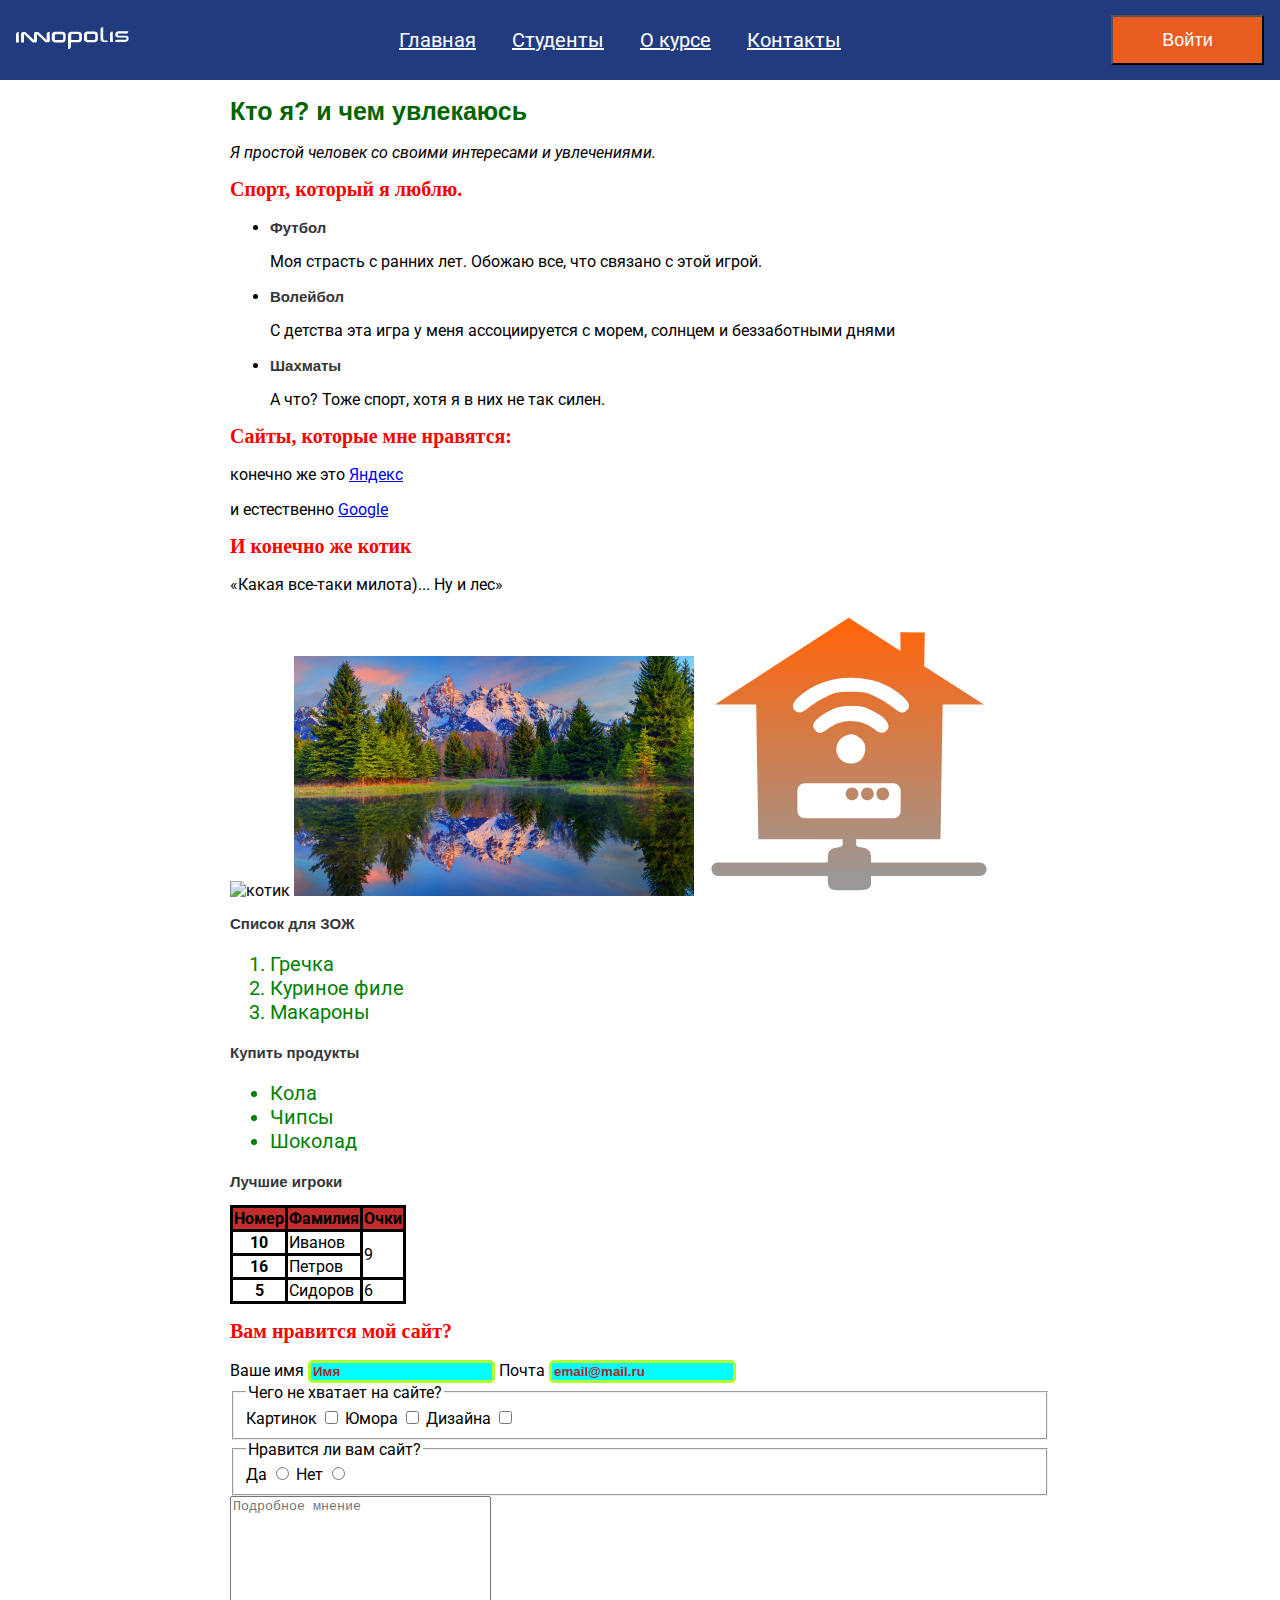
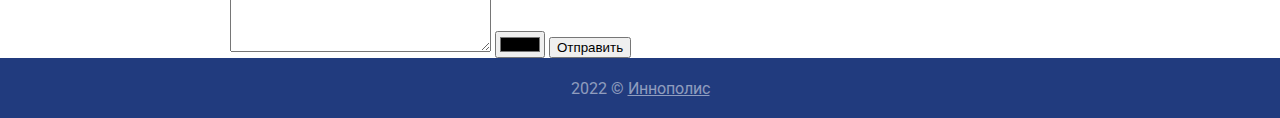
==== pages/mypage/mypage.html @ 3f8145ad "Add files via upload" ====
<!DOCTYPE html>
<html lang="ru">
  <head>
    <meta charset="UTF-8">
    <meta http-equiv="X-UA-Compatible" content="IE=edge">
    <meta name="viewport" content="width=device-width, initial-scale=1.0">
    <link rel="preconnect" href="https://fonts.googleapis.com">
    <link rel="preconnect" href="https://fonts.gstatic.com" crossorigin>
    <link href="https://fonts.googleapis.com/css2?family=Roboto:ital,wght@0,400;0,700;1,400&display=swap" rel="stylesheet">
    <link href="https://fonts.googleapis.com/css2?family=Lobster&display=swap" rel="stylesheet">
    <link rel="stylesheet" href="./mypage.css">
    <script defer src="../../js/login-popup.js"></script>
    <title>Обо мне)</title>
  </head>
  <body class="root">
    <header class="header">
      <a class="logo" href="#">
        <img class="site-logo" src="../../images/logo.svg" alt="Логотип">
      </a>
      <ul class="site-menu">
        <li class="heading">
          <a class="menu-link" href="../../index.html">Главная</a>
        </li>
        <li class="heading">
          <a class="menu-link" href="../students/students.html">Студенты</a>
        </li>
        <li class="heading">
          <a class="menu-link" href="../about/about.html">О курсе</a>
        </li>
        <li class="heading">
          <a class="menu-link" href="../contacts/contacts.html">Контакты</a>
        </li>       
      </ul>
      <button class="login-button">Войти</button> 
      <div class="overlay">
         <div class="popup">
            <img src="../../images/close.svg" alt="иконка закрытия" class="popup-close">
            <h2 class="popup-title">Войти на сайт</h2>
            <form class="login-form" action="" metod="GET">
            <input class="login-input" name="login" type="text" placeholder="Логин" required="">
            <input class="password-input" name="password" type="password" placeholder="Пароль" required="">
            <button class="login-button" type="submit">Войти</button></form>
         </div>  
      </div>
    </header>
    <main class="main">     
      <h1><strong>Кто я? и чем увлекаюсь</strong></h1>
      <p><em>Я простой человек со своими интересами и увлечениями.</em></p>
  
      <h2>Спорт, который я люблю.</h2>
      <ul>
      <li><h3>Футбол</h3></li>
      <p>Моя страсть с ранних лет. Обожаю все, что связано с этой игрой.</p>
      <li><h3>Волейбол</h3></li>
      <p>С детства эта игра у меня ассоциируется с морем, солнцем и беззаботными днями</p>
      <li><h3>Шахматы</h3></li>
      <p>А что? Тоже спорт, хотя я в них не так силен.</p>
      </ul>
      <h2>Сайты, которые мне нравятся:</h2>
      <p>конечно же это <a href="https://yandex.ru">Яндекс</a></p>
      <p>и естественно <a href="google.ru">Google</a></p>   
      <h2>И конечно же котик</h2>
      <p><q>Какая все-таки милота)... Ну и лес</q></p>  
      <img src="https://mobimg.b-cdn.net/v3/fetch/fe/fe22186dba2df35f07573604aa8a0e63.jpeg" width="300" height="300"
          alt="котик">
     <img class="forest" src="../../images/park.jpg" width="300" height="200" alt="лес"> 
     <object class="wifi" data="../../images/wifi.svg" type="image/svg+xml"></object>  
     <h3>Список для ЗОЖ</h3>
      <ol class="food">
       <li>Гречка</li>
       <li>Куриное филе</li>
       <li>Макароны</li>
      </ol>  
     <h3>Купить продукты</h3>
      <ul class="food">
       <li>Кола</li>
       <li>Чипсы</li>
       <li>Шоколад</li>
      </ul>  
     <h3>Лучшие игроки</h3>
     <table class="players">
      <tr style="background-color: rgb(193, 45, 45);">
        <th>Номер</th>
        <th>Фамилия</th>
        <th>Очки</th>
      </tr>
      <tr>
        <th>10</th>
        <td>Иванов</td>
        <td rowspan="2">9</td>
      </tr>
      <tr>
        <th>16</th>
        <td>Петров</td>
            </tr>
      <tr>
        <th>5</th>
        <td>Сидоров</td>
              <td>6</td>
            </tr>
     </table>  
     <h2>Вам нравится мой сайт?</h2>  
    <form action="" metod="get">
     <label for="name">Ваше имя</label>
     <input class="name-input" id="name" type="text" name="name" required placeholder="Имя">
     <label for="email">Почта</label>
     <input class="name-input" id="email" type="email" name="emai" required placeholder="email@mail.ru">  
     <fieldset>
     <legend>Чего не хватает на сайте?</legend>
     <label for="pictures">Картинок</label>
     <input id="pictures" type="checkbox" name="info" value="pictures">
     <label for="fan">Юмора</label>
     <input id="fan" type="checkbox" name="info" value="fun">
     <label for="design">Дизайна</label>
     <input id="design" type="checkbox" name="info" value="design">
    </fieldset>  
    <fieldset>
     <legend>Нравится ли вам сайт?</legend>
     <label for="yes">Да</label>
     <input id="yes" type="radio" name="choise" value="yes">
     <label for="no">Нет</label>
     <input id="no" type="radio" name="choise" value="no">
    </fieldset>
     <textarea name="text" id="text" cols="30" rows="10" placeholder="Подробное мнение"></textarea>
     <input type="color" name="color" id="">  
    <button type="submit">Отправить</button>  
    </form>
  </main>
    <footer class="footer">
      <p class="copywrite">2022 &copy;
        <a class="innopolis-link" target="_blank" href="https://innopolis.com">Иннополис</a>
      </p>
    </footer>
  </body>
</html>
---- pages/mypage/mypage.css ----
.root {
    min-height: 100vh;
    display: flex;
    flex-direction: column;
    font-family: 'Roboto', sans-serif;
    margin: 0;
}

.header {
    box-sizing: border-box;
    max-width: 1300px;
    width: 100%;
    margin: 0 auto;
    padding: 0 16px;
    min-height: 80px;
    display: flex;
    flex-wrap: wrap;
    justify-content: space-between;
    background-color: #213b7e;
    align-items: center;
}

.logo {
    transition: .3s ease;
}

.site-logo {
    width: 100%;
}

.site-menu {
    align-self: stretch;
    display: flex;
    flex-wrap: wrap;
    list-style: none;
    margin: 0;
    padding: 0;
    min-height: 80px;
}

.heading {
    display: flex;
}

.menu-link {
    display: flex;
    align-items: center;
    font-style: normal;
    font-weight: 400;
    font-size: 20px;
    color: #fff;
    padding: 0 18px;
    transition: .3s ease;
}

.menu-link:hover {
    color: #213b7e;
    background-color: #fff;
    text-decoration: none;
}

.login-button {
    display: flex;
    justify-content: center;
    align-items: center;
    width: 153px;
    min-height: 50px;
    font-style: normal;
    font-weight: 400;
    font-size: 18px;
    color: #fff;
    background-color: #ea5d21;
    text-decoration: none;
    transition: .3s ease;
}

.login-button:hover {
    background: rgba(0,0,0,0);
    color: #3a7999;
    box-shadow: inset 0 0 0 3px #3a7999;
}

.popup-title {
    display: flex;
    align-items: center;
    flex-direction: column;
    font-style: normal;
    font-weight: 400;
    font-size: 24px;
    line-height: 28px;
    margin-top: 26px;
    margin-bottom: 36px;   
}

.overlay {
    display: flex;
    visibility: hidden;
    opacity: 0;
    transition: visibility 0s, opacity 0.5s linear;
    width: 100%;
    height: 100%;
    z-index: 2;
    align-items: center;
    justify-content: center;
    position: fixed;    
    top: 0;
    left: 0;
    border: 1px solid #808080;
    background-color: rgba(0,0,0,0.4);    
}

.active {
    display: flex;
    visibility: visible;
    opacity: 1;
}

.popup {  
    flex-direction: column;
    background: #fff;
    width: 100%; 
    max-width: 500px;
    min-height: 418px;    
    display: flex;    
    align-items: center;    
    position: relative;
    transform: translate(0, -50px); 
    background-color: #fff;
    border: 1px solid #213b7e;
    box-shadow: 5px 5px 4px 0 rgba(0,0,0,0.25);
}

.popup-close {
    position: absolute;
    top: -30px;
    right: -25px;
}

.login-form {
    display: flex;
    align-items: center;
    flex-direction: column;   
}

.login-input {
    display: flex;
    align-items: center;
    flex-direction: column;
    width: 444px;
    min-height: 55px;
    margin-bottom: 56px;
    border: 1px solid #808080;
    font-style: normal;
    font-weight: 400;
    font-size: 24px;
    line-height: 28px;
}

.password-input {
    font-style: normal;
    font-weight: 400;
    font-size: 24px;
    line-height: 28px;
    display: flex;
    align-items: center;
    flex-direction: column;
    width: 444px;
    min-height: 55px;
    margin-bottom: 56px;
    border: 1px solid #808080;
}

/* Main */
.main {  
    box-sizing: border-box;    
    width: 100%;
    max-width: 820px;
    margin: 0 auto;
    flex-grow: 1;
}

h1{
    color:darkgreen;
    font-size:25px;
    font-family: Verdana, Geneva, Tahoma, sans-serif;
}

h2{
    color:red;
    font-size:20px;
    font-family: 'Times New Roman', Times, serif;
}

h3{
    color: #363636;
    font-size:15px;
    font-family: Verdana, Geneva, Tahoma, sans-serif;
}

.forest{
    width: 400px;
	height: auto;
}

.wifi{
    width: 300px;
	height: auto;
}

.food{
    color: green;
    font-size: 20px;
}

.players{
    border-collapse: collapse;
}
   .players th,
   .players td{
    border: 3px solid black !important;
}
.name-input{
    border: 3px solid greenyellow;
    border-radius: 5px;
    background-color: aqua;
    color: blueviolet;
   }

.name-input::placeholder {
    color: brown;
    font-weight: 600;
}


/* Footer */
.footer {
    box-sizing: border-box;
    width: 100%;
    max-width: 1300px;
    margin: 0 auto;
    padding: 0 16px;
    height: 60px;
    display: flex;
    flex-wrap: wrap;
    justify-content: center;
    background-color: #213b7e;
    align-items: center;
}

.copywrite {
    color: rgba(255,255,255,0.5);
}

.innopolis-link {
    transition: .3s ease;
    color: rgba(255,255,255,0.5);
}

@media (max-width: 930px) {
    .main {
        box-sizing: border-box;
        padding: 0 2vw;
    }
    .header {
        justify-content: center;
        padding: 1em 16px;
        gap: 1em;
    }
    .site-logo {
        width: 100%;
        min-height: 80px;
    }
    .site-menu {
        justify-content: center ;
    }
    .main-heading {
        text-align: center;
        margin-left: 0;
    }   
    .login-input {
        width: 100%;
        max-width: 300px;
    }
    .password-input {
        width: 100%;
        max-width: 300px;
    }
    .popup-close {
        position: absolute;
        top: -30px;
        right: 0px;
    }
    .video {
        width: 100%;
        max-width: 820px;
        min-height: 550px;
        margin-bottom: 50px;
    }
    .about {
        text-align: center;        
    }   
}
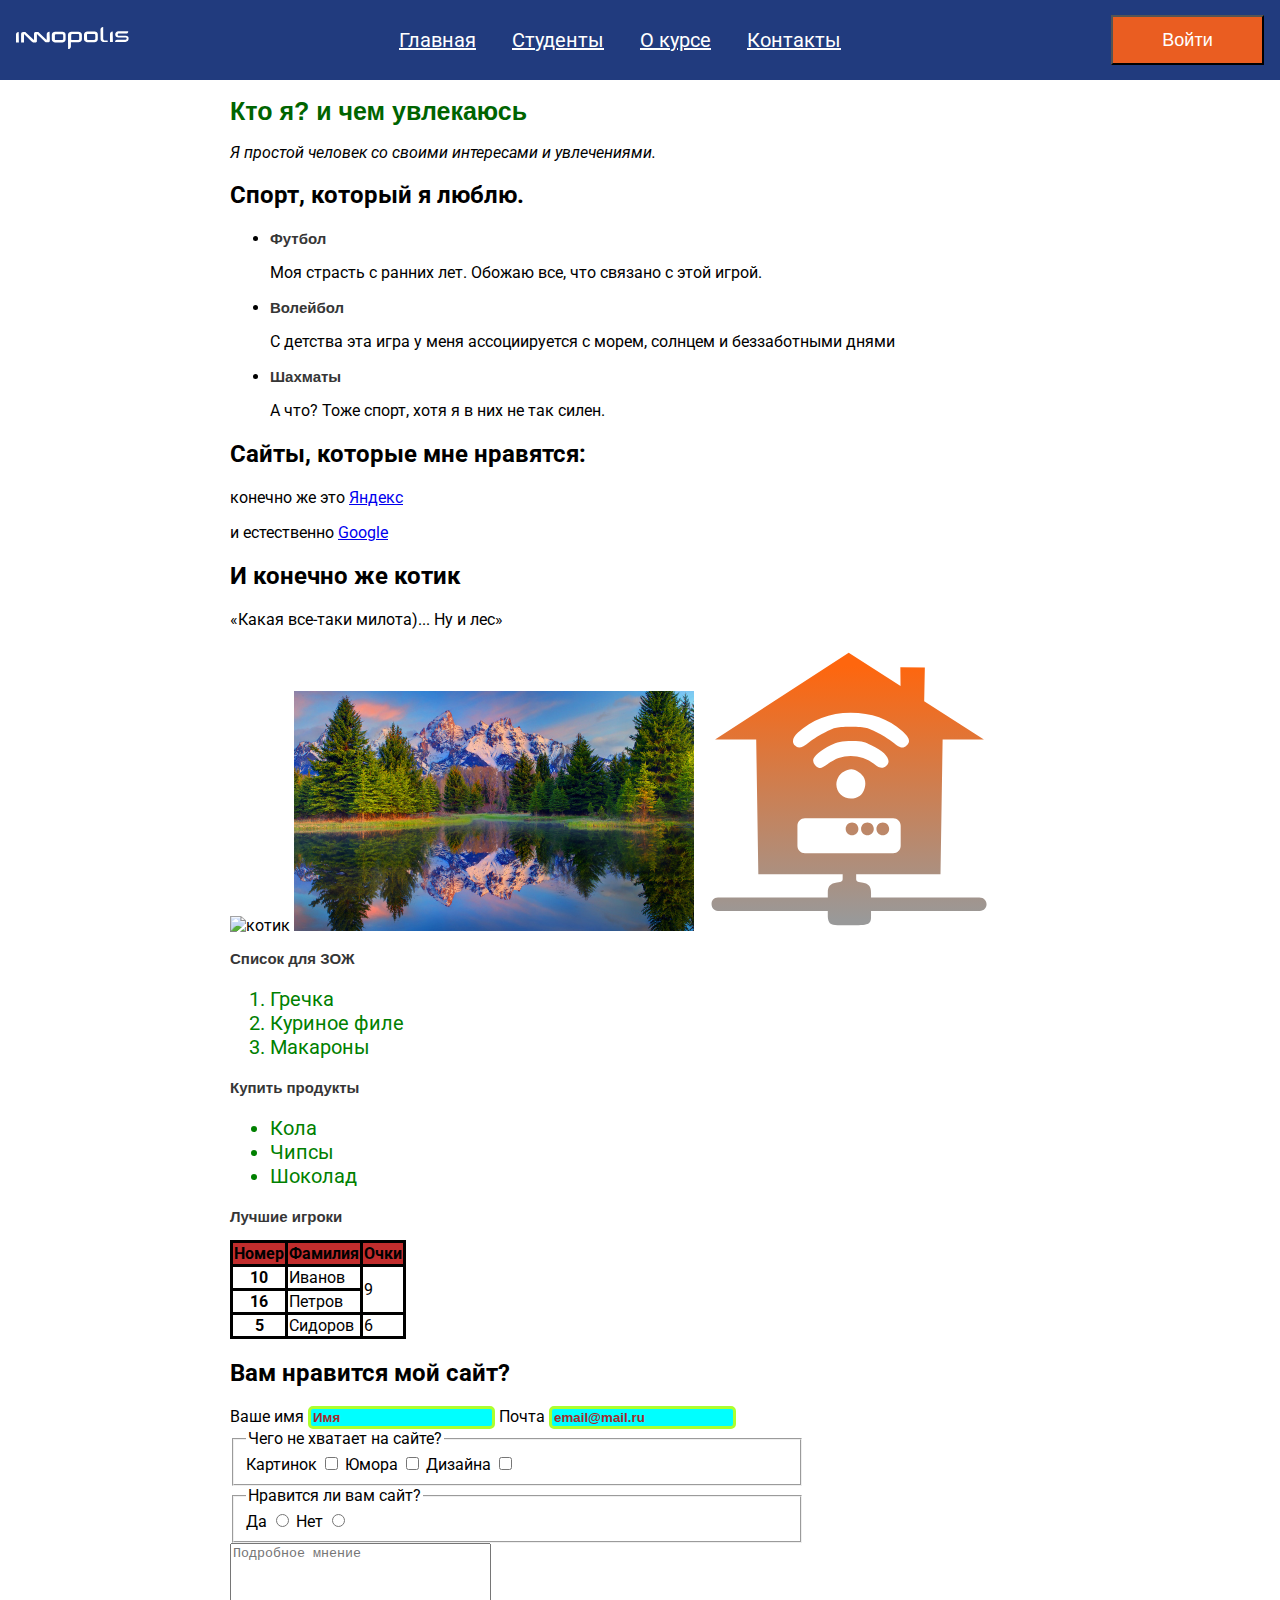
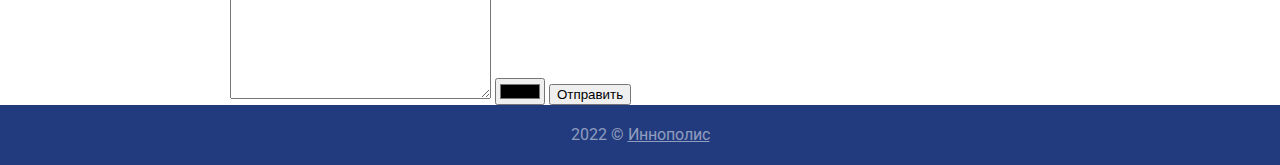
==== commit 73601ff1: "Add files via upload" ====
--- a/pages/mypage/mypage.html
+++ b/pages/mypage/mypage.html
@@ -45,8 +45,7 @@
     </header>
     <main class="main">     
       <h1><strong>Кто я? и чем увлекаюсь</strong></h1>
-      <p><em>Я простой человек со своими интересами и увлечениями.</em></p>
-  
+      <p><em>Я простой человек со своими интересами и увлечениями.</em></p>  
       <h2>Спорт, который я люблю.</h2>
       <ul>
       <li><h3>Футбол</h3></li>
@@ -61,8 +60,8 @@
       <p>и естественно <a href="google.ru">Google</a></p>   
       <h2>И конечно же котик</h2>
       <p><q>Какая все-таки милота)... Ну и лес</q></p>  
-      <img src="https://mobimg.b-cdn.net/v3/fetch/fe/fe22186dba2df35f07573604aa8a0e63.jpeg" width="300" height="300"
-          alt="котик">
+      <img src="https://mobimg.b-cdn.net/v3/fetch/fe/fe22186dba2df35f07573604aa8a0e63.jpeg"
+       width="300" height="300" alt="котик">
      <img class="forest" src="../../images/park.jpg" width="300" height="200" alt="лес"> 
      <object class="wifi" data="../../images/wifi.svg" type="image/svg+xml"></object>  
      <h3>Список для ЗОЖ</h3>
@@ -100,7 +99,7 @@
             </tr>
      </table>  
      <h2>Вам нравится мой сайт?</h2>  
-    <form action="" metod="get">
+    <form class="form" action="" metod="get">
      <label for="name">Ваше имя</label>
      <input class="name-input" id="name" type="text" name="name" required placeholder="Имя">
      <label for="email">Почта</label>
--- a/pages/mypage/mypage.css
+++ b/pages/mypage/mypage.css
@@ -134,6 +134,17 @@
     position: absolute;
     top: -30px;
     right: -25px;
+    border: 4px double #bd6c46;
+    border-radius: 50%;
+    overflow: hidden;
+    -webkit-transition: all 0.6s ease;
+    transition: all 0.6s ease;
+}
+
+.popup-close:hover {
+    border-radius: 50%;
+    -webkit-transform: rotate(360deg);
+    transform: rotate(360deg);   
 }
 
 .login-form {
@@ -183,12 +194,6 @@
     color:darkgreen;
     font-size:25px;
     font-family: Verdana, Geneva, Tahoma, sans-serif;
-}
-
-h2{
-    color:red;
-    font-size:20px;
-    font-family: 'Times New Roman', Times, serif;
 }
 
 h3{
@@ -231,6 +236,9 @@
     font-weight: 600;
 }
 
+.form {
+    width: 70%;
+}
 
 /* Footer */
 .footer {
@@ -290,14 +298,5 @@
         top: -30px;
         right: 0px;
     }
-    .video {
-        width: 100%;
-        max-width: 820px;
-        min-height: 550px;
-        margin-bottom: 50px;
-    }
-    .about {
-        text-align: center;        
-    }   
-}
-
+}
+
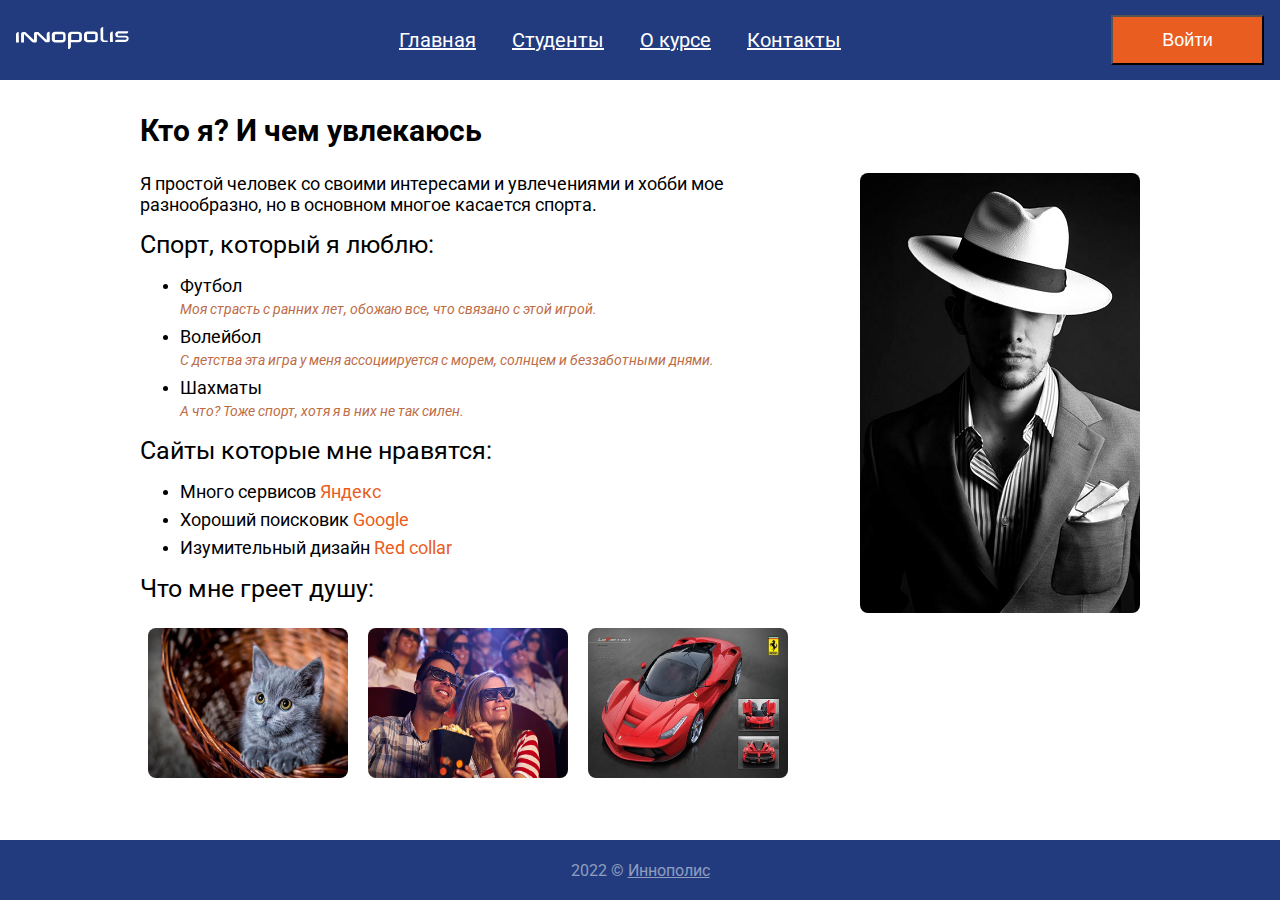
==== commit c84fc360: "Add files via upload" ====
--- a/pages/mypage/mypage.html
+++ b/pages/mypage/mypage.html
@@ -36,7 +36,7 @@
          <div class="popup">
             <img src="../../images/close.svg" alt="иконка закрытия" class="popup-close">
             <h2 class="popup-title">Войти на сайт</h2>
-            <form class="login-form" action="" metod="GET">
+            <form class="login-form" action="#" metod="GET">
             <input class="login-input" name="login" type="text" placeholder="Логин" required="">
             <input class="password-input" name="password" type="password" placeholder="Пароль" required="">
             <button class="login-button" type="submit">Войти</button></form>
@@ -44,87 +44,44 @@
       </div>
     </header>
     <main class="main">     
-      <h1><strong>Кто я? и чем увлекаюсь</strong></h1>
-      <p><em>Я простой человек со своими интересами и увлечениями.</em></p>  
-      <h2>Спорт, который я люблю.</h2>
-      <ul>
-      <li><h3>Футбол</h3></li>
-      <p>Моя страсть с ранних лет. Обожаю все, что связано с этой игрой.</p>
-      <li><h3>Волейбол</h3></li>
-      <p>С детства эта игра у меня ассоциируется с морем, солнцем и беззаботными днями</p>
-      <li><h3>Шахматы</h3></li>
-      <p>А что? Тоже спорт, хотя я в них не так силен.</p>
-      </ul>
-      <h2>Сайты, которые мне нравятся:</h2>
-      <p>конечно же это <a href="https://yandex.ru">Яндекс</a></p>
-      <p>и естественно <a href="google.ru">Google</a></p>   
-      <h2>И конечно же котик</h2>
-      <p><q>Какая все-таки милота)... Ну и лес</q></p>  
-      <img src="https://mobimg.b-cdn.net/v3/fetch/fe/fe22186dba2df35f07573604aa8a0e63.jpeg"
-       width="300" height="300" alt="котик">
-     <img class="forest" src="../../images/park.jpg" width="300" height="200" alt="лес"> 
-     <object class="wifi" data="../../images/wifi.svg" type="image/svg+xml"></object>  
-     <h3>Список для ЗОЖ</h3>
-      <ol class="food">
-       <li>Гречка</li>
-       <li>Куриное филе</li>
-       <li>Макароны</li>
-      </ol>  
-     <h3>Купить продукты</h3>
-      <ul class="food">
-       <li>Кола</li>
-       <li>Чипсы</li>
-       <li>Шоколад</li>
-      </ul>  
-     <h3>Лучшие игроки</h3>
-     <table class="players">
-      <tr style="background-color: rgb(193, 45, 45);">
-        <th>Номер</th>
-        <th>Фамилия</th>
-        <th>Очки</th>
-      </tr>
-      <tr>
-        <th>10</th>
-        <td>Иванов</td>
-        <td rowspan="2">9</td>
-      </tr>
-      <tr>
-        <th>16</th>
-        <td>Петров</td>
-            </tr>
-      <tr>
-        <th>5</th>
-        <td>Сидоров</td>
-              <td>6</td>
-            </tr>
-     </table>  
-     <h2>Вам нравится мой сайт?</h2>  
-    <form class="form" action="" metod="get">
-     <label for="name">Ваше имя</label>
-     <input class="name-input" id="name" type="text" name="name" required placeholder="Имя">
-     <label for="email">Почта</label>
-     <input class="name-input" id="email" type="email" name="emai" required placeholder="email@mail.ru">  
-     <fieldset>
-     <legend>Чего не хватает на сайте?</legend>
-     <label for="pictures">Картинок</label>
-     <input id="pictures" type="checkbox" name="info" value="pictures">
-     <label for="fan">Юмора</label>
-     <input id="fan" type="checkbox" name="info" value="fun">
-     <label for="design">Дизайна</label>
-     <input id="design" type="checkbox" name="info" value="design">
-    </fieldset>  
-    <fieldset>
-     <legend>Нравится ли вам сайт?</legend>
-     <label for="yes">Да</label>
-     <input id="yes" type="radio" name="choise" value="yes">
-     <label for="no">Нет</label>
-     <input id="no" type="radio" name="choise" value="no">
-    </fieldset>
-     <textarea name="text" id="text" cols="30" rows="10" placeholder="Подробное мнение"></textarea>
-     <input type="color" name="color" id="">  
-    <button type="submit">Отправить</button>  
-    </form>
-  </main>
+      <h1 class="main-heading"> Кто я? И чем увлекаюсь </h1>  
+       <div class="content-order">
+        <div class="content-order-left">
+      <p class="intro-text">Я простой человек со своими интересами и увлечениями и хобби
+         мое разнообразно, но в основном многое касается спорта.</p>    
+      <h2 class="content-heading">Спорт, который я люблю:</h2>   
+          <ul>
+            <li class="class-center-li"><p class="intro-text-li">Футбол</p></li>
+            <li class="class-center-em"><p class="text-li">
+              Моя страсть с ранних лет, обожаю все, что связано с этой игрой.</p></li>
+            <li class="class-center-li"><p class="intro-text-li">Волейбол</p></li>
+            <li class="class-center-em"><p class="text-li">
+              С детства эта игра у меня ассоциируется с морем, солнцем и беззаботными днями.</p></li>
+            <li class="class-center-li"><p class="intro-text-li">Шахматы</p></li>
+            <li class="class-center-em"><p class="text-li">
+              А что? Тоже спорт, хотя я в них не так силен.</p></li>
+          </ul>          
+          <h2 class="content-heading">Сайты которые мне нравятся:</h2>  
+          <ul>
+          <li class="class-center-li"><p class="intro-text-a">Много сервисов 
+            <a class="intro-a" href="https://yandex.ru" target="_blank">Яндекс</a></p></li>  
+          <li class="class-center-li"><p class="intro-text-a">Хороший поисковик 
+            <a class="intro-a" href="https://google.ru" target="_blank">Google</a></p></li>
+          <li class="class-center-li"><p class="intro-text-a">Изумительный дизайн 
+            <a class="intro-a" href="https://redcollar.ru/" target="_blank">Red collar</a></p></li>
+         </ul>
+         <h2 class="content-heading">Что мне греет душу:</h2>
+          <div class="div-photo-like">
+            <img class="photo-like" src="../../images/cat.jpg" alt="Котик">
+            <img class="photo-like" src="../../images/kino.jpg" alt="Кино">
+            <img class="photo-like" src="../../images/ferrari.jpg" alt="Феррари">
+          </div>
+        </div>
+        <div class="content-order-right">           
+          <div class="photo-ya"></div>
+        </div>
+      </div>
+    </main>
     <footer class="footer">
       <p class="copywrite">2022 &copy;
         <a class="innopolis-link" target="_blank" href="https://innopolis.com">Иннополис</a>
--- a/pages/mypage/mypage.css
+++ b/pages/mypage/mypage.css
@@ -185,60 +185,136 @@
 .main {  
     box-sizing: border-box;    
     width: 100%;
-    max-width: 820px;
+    max-width: 1000px;
     margin: 0 auto;
     flex-grow: 1;
 }
 
-h1{
-    color:darkgreen;
-    font-size:25px;
-    font-family: Verdana, Geneva, Tahoma, sans-serif;
-}
-
-h3{
-    color: #363636;
-    font-size:15px;
-    font-family: Verdana, Geneva, Tahoma, sans-serif;
-}
-
-.forest{
-    width: 400px;
-	height: auto;
-}
-
-.wifi{
-    width: 300px;
-	height: auto;
-}
-
-.food{
-    color: green;
-    font-size: 20px;
-}
-
-.players{
-    border-collapse: collapse;
-}
-   .players th,
-   .players td{
-    border: 3px solid black !important;
-}
-.name-input{
-    border: 3px solid greenyellow;
-    border-radius: 5px;
-    background-color: aqua;
-    color: blueviolet;
-   }
-
-.name-input::placeholder {
-    color: brown;
-    font-weight: 600;
-}
-
-.form {
-    width: 70%;
-}
+.main-heading {
+    font-style: normal;
+    font-weight: 700;
+    font-size: 30px;
+    line-height: 1.17;
+    margin-top: 33px;
+    margin-bottom: 25px;
+}
+
+.content-heading {
+    font-style: normal;
+    font-weight: 400;
+    font-size: 25px;
+    line-height: 1.16;
+    margin-top: 15px;
+    margin-bottom: 10px;
+}
+
+.intro-text {
+    width: 100%;
+    max-width: 700px;
+    font-style: normal;
+    font-weight: 400;
+    font-size: 18px;
+    line-height: 1.17;
+    margin: 0;
+}
+
+.intro-text-li {
+    width: 100%;
+    max-width: 700px;
+    font-style: normal;
+    font-weight: 400;
+    font-size: 18px;
+    line-height: 1.17;
+    margin: 0;
+}
+
+.content-order-left {
+    width: 100%;
+    max-width: 700px;    
+}
+
+.content-order {
+    display: flex;
+    box-sizing: border-box; 
+}
+
+.students {
+    display: flex;
+    flex-wrap: wrap;
+}
+
+.text-li {
+    font-style: italic;
+    font-weight: 400;
+    font-size: 14px;
+    line-height: 17px;
+    color:#bd6c46;
+    margin: 5px 0 8px 0;
+}
+
+.intro-text-a {    
+    font-style: normal;
+    font-weight: 400;
+    font-size: 18px;
+    line-height: 1.17;
+    margin: 7px 0;
+}
+
+.intro-a {
+    text-decoration: none;
+    color:#ea5d21;
+    transition: .3s ease;
+}
+
+.intro-a:visited {
+    color:#3a7999;
+    transition: .3s ease;    
+}
+
+.intro-a:hover {
+    color: rgb(108, 91, 204);
+    transition: .3s ease;
+}
+
+.photo-like {
+    width: 200px;
+    height: 150px;
+    border-radius: 8px;
+    margin: 15px 8px 30px 8px;    
+    -webkit-transition: all 1s ease;
+    transition: all 1s ease;
+}
+
+.photo-like:hover {
+    width: 200px;
+    height: 150px;
+    border-radius: 8px;    
+    -webkit-transform: rotate(15deg);
+    transform: rotate(15deg);
+}
+
+.content-order-right {
+    display: flex;
+    width: 300px;    
+    justify-content: right;     
+    box-sizing: border-box; 
+}
+
+.photo-ya {    
+    height: 440px;
+    width: 280px;
+    border-radius: 8px;
+    background: url(../../images/ya.png);     
+}
+
+.photo-ya:hover {  
+    transition: all 3s ease;
+    border-radius: 8px;
+    background: url(../../images/ya2.jpg);
+}
+.class-center-em {
+    list-style: none;    
+} 
 
 /* Footer */
 .footer {
@@ -264,7 +340,7 @@
     color: rgba(255,255,255,0.5);
 }
 
-@media (max-width: 930px) {
+@media (max-width: 1000px) {
     .main {
         box-sizing: border-box;
         padding: 0 2vw;
@@ -281,6 +357,35 @@
     .site-menu {
         justify-content: center ;
     }
+    .content-order {
+        flex-wrap: wrap;
+        justify-content: center;
+    }
+    .content-heading {
+        text-align: center;
+    }
+    .photo-like {
+        margin: 15px 8px 15px 8px;       
+    }
+    .div-photo-like {
+        display: flex;
+        justify-content: center;
+        align-items: center;         
+        flex-wrap: wrap;
+    }
+    .photo-ya {
+        margin: 15px 8px 30px 8px;       
+    }
+    .intro-text {
+        text-align: center;
+    }     
+    .text-li {                       
+        text-align: center;
+    }  
+    .class-center-li {
+        list-style: none;        
+        text-align: center;
+    }    
     .main-heading {
         text-align: center;
         margin-left: 0;
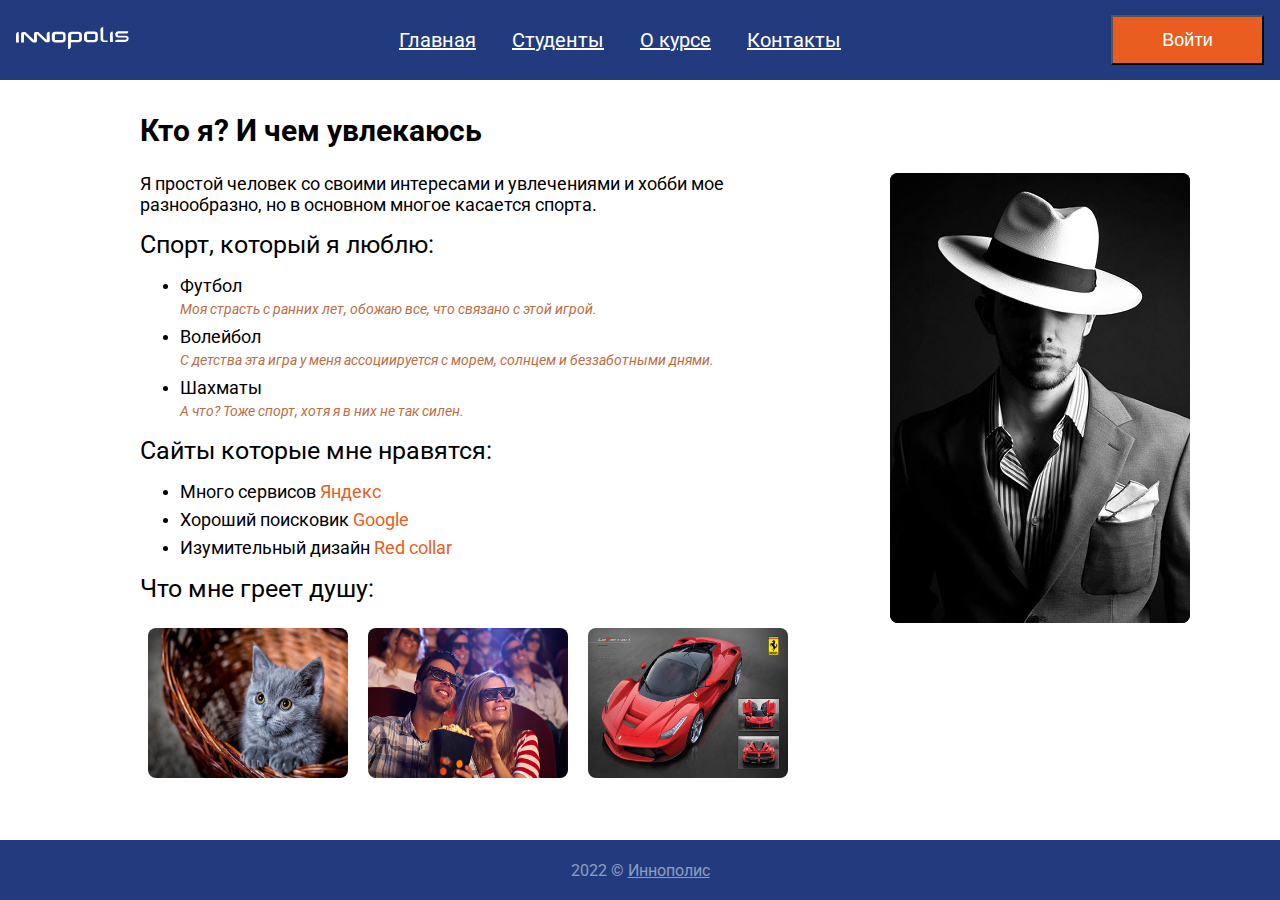
==== commit f3daea6e: "Add files via upload" ====
--- a/pages/mypage/mypage.html
+++ b/pages/mypage/mypage.html
@@ -78,7 +78,10 @@
           </div>
         </div>
         <div class="content-order-right">           
-          <div class="photo-ya"></div>
+          <div class="photo-ya">
+            <img class="ya_color" src="../../images/ya_color.jpg" alt="Мое Фото Цветное">
+            <img class="ya_black" src="../../images/ya_black.jpg" alt="Мое Фото ЧБ">
+          </div>
         </div>
       </div>
     </main>
--- a/pages/mypage/mypage.css
+++ b/pages/mypage/mypage.css
@@ -300,18 +300,25 @@
     box-sizing: border-box; 
 }
 
-.photo-ya {    
+.photo-ya {
+    position: relative;  
+    margin:0 auto; 
     height: 440px;
     width: 280px;
-    border-radius: 8px;
-    background: url(../../images/ya.png);     
-}
-
-.photo-ya:hover {  
-    transition: all 3s ease;
-    border-radius: 8px;
-    background: url(../../images/ya2.jpg);
-}
+    margin-left: 50px; 
+    margin-right: 30px;         
+}
+  
+.photo-ya img {  
+    position: absolute;   
+    border-radius: 8px;  
+}
+
+.photo-ya img.ya_black:hover { 
+    opacity:0;      
+    transition: all 2.5s ease; 
+}
+
 .class-center-em {
     list-style: none;    
 } 
@@ -340,7 +347,7 @@
     color: rgba(255,255,255,0.5);
 }
 
-@media (max-width: 1000px) {
+@media (max-width: 1150px) {
     .main {
         box-sizing: border-box;
         padding: 0 2vw;
